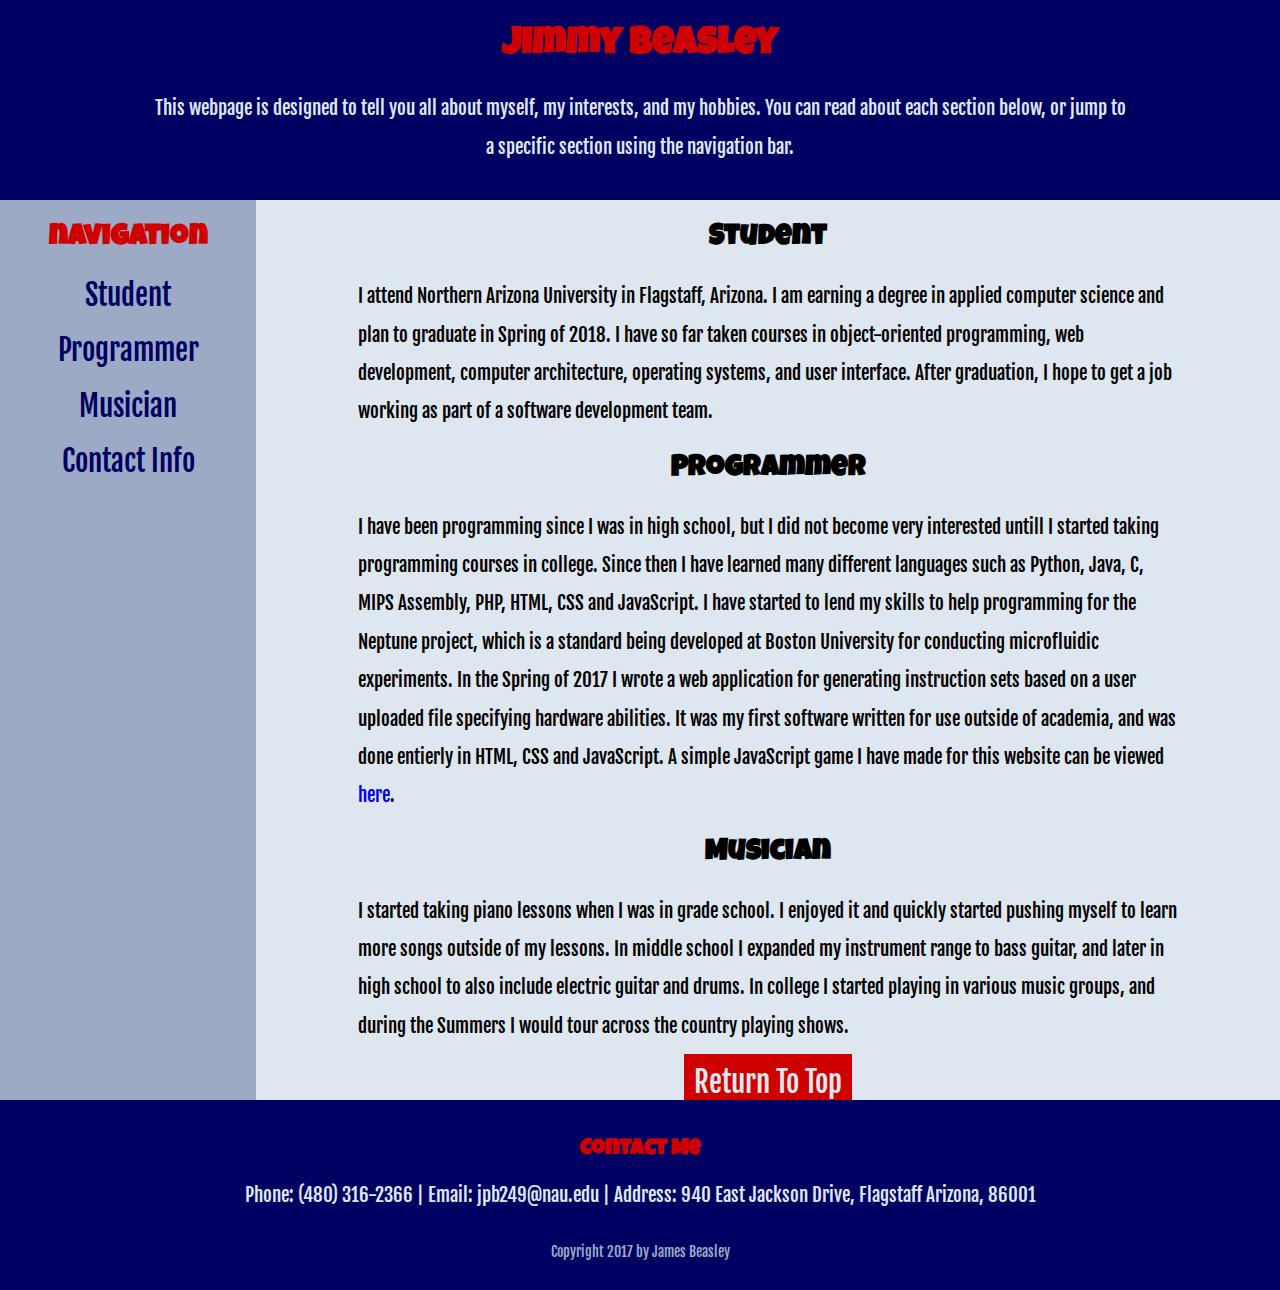
==== index.html @ 36b8263e "Add files via upload" ====
<html>

    <head>

        <!-- Set Webpage Title -->
        <title>Jimmy Beasley</title>

        <!-- Link the CSS file -->
        <link rel="stylesheet" type="text/css" href="index.css">

        <!-- External Fonts -->
        <link href="https://fonts.googleapis.com/css?family=Fjalla+One" rel="stylesheet">
        <link href="https://fonts.googleapis.com/css?family=Fjalla+One|Luckiest+Guy" rel="stylesheet">

    </head>

    <body>

        <!-- Header: Contains my name and an introduction paragraph -->
        <header>

            <h1>Jimmy Beasley</h1>

            <p>
                This webpage is designed to tell you all about myself, my
                interests, and my hobbies. You can read about each section
                below, or jump to a specific section using the navigation bar.
            </p>

        </header>

        <!-- Navigation Bar: All the links to spots in the page go here -->
        <div id="navBar">

            <h2>navigation</h2>

            <p><a href="#Student">Student</a></p>
            <p><a href="#Programmer">Programmer</a></p>
            <p><a href="#Musician">Musician</a></p>
            <p><a href="#Contact">Contact Info</a></p>

        </div>

        <!-- Main Content Body: All the important text goes here -->
        <div id="contentBody">

            <h2 id="Student">Student</h2>

            <p>
                I attend Northern Arizona University in Flagstaff, Arizona. I
                am earning a degree in applied computer science and plan to
                graduate in Spring of 2018. I have so far taken courses in
                object-oriented programming, web development, computer
                architecture, operating systems, and user interface. After
                graduation, I hope to get a job working as part of a software
                development team.
            </p>

            <h2 id="Programmer">Programmer</h2>

            <p>
                I have been programming since I was in high school, but I did
                not become very interested untill I started taking programming
                courses in college. Since then I have learned many different
                languages such as Python, Java, C, MIPS Assembly, PHP, HTML,
                CSS and JavaScript. I have started to lend my skills to help
                programming for the Neptune project, which is a standard being
                developed at Boston University for conducting microfluidic
                experiments. In the Spring of 2017 I wrote a web application
                for generating instruction sets based on a user uploaded file
                specifying hardware abilities. It was my first software written
                for use outside of academia, and was done entierly in HTML, CSS
                and JavaScript. A simple JavaScript game I have made for this
                website can be viewed <a href="dice.html">here</a>.
            </p>

            <h2 id="Musician">Musician</h2>

            <p>
                I started taking piano lessons when I was in grade school. I
                enjoyed it and quickly started pushing myself to learn more
                songs outside of my lessons. In middle school I expanded my
                instrument range to bass guitar, and later in high school to
                also include electric guitar and drums. In college I started
                playing in various music groups, and during the Summers I would
                tour across the country playing shows.
            </p>

            <a href="#contentBody" class="button">
                Return To Top
            </a>

        </div>

        <!-- Webpage Footer: Contains contact info and copyright -->
        <footer>

            <h3 id="Contact">Contact Me</h3>

            <p>
                Phone: (480) 316-2366 |
                <a href="mailto:jpb249@nau.edu" target="_top">
                    Email: jpb249@nau.edu
                </a> |
                Address: 940 East Jackson Drive, Flagstaff Arizona, 86001
            </p>

            <p class="copyright">
                Copyright 2017 by James Beasley
            </p>

        </footer>

    </body>

</html>
---- index.css ----
/*
 *  Color Scheme
 *  Red:        #CE0000
 *  Dark Blue:  #000063
 *  Blue:       #5A79A5
 *  Light Blue: #9CAAC6
 *  White:      #DEE7EF
 */

/*******************/
/* Global Settings */
/*******************/
body
{

    /* Remove areas around sections */
    margin: 0;

    /* Default section width is 100% */
    width: 100%;

    /* Default text is centered */
    text-align: center;

    /* Default font settings */
    font-size: 1.2em;
    font-family: "Fjalla One";

    /* Default background color */
    background: #9CAAC6;

}

/**********/
/* Header */
/**********/
header
{
    background: #000063;
    color: #DEE7EF;
    min-height: 200px;
    overflow: hidden;
}

header h1
{
    color: #CE0000;
    font-family: "Luckiest Guy";
    padding-top: 15px, 150px, 150px, 0;
}

header p
{
    padding-bottom: 15px;
    padding-left: 150px;
    padding-right: 150px;
    line-height: 200%;
}

/******************/
/* Navigation Bar */
/******************/
#navBar
{
    background: #9CAAC6;
    height: auto;
    width: 20%;
    float: left;
    display: inline-block;
}

#navBar h2
{
    color: #CE0000;
    font-size: 1.5em;
    font-family: "Luckiest Guy";
}

#navBar a
{
    color: #000063;
    font-size: 1.5em;
    text-decoration: none;
}

#navbar a:hover
{
    color: #5A79A5;
    transition: 0.25s;
}

/****************/
/* Content Body */
/****************/
#contentBody
{
    background: #DEE7EF;
    height: auto;
    width: 80%;
    display: inline-block;
    overflow: hidden;
}

#contentBody:first-child
{
    color: yellow;
}

#contentBody *
{
    padding: 0 10%;
}

#contentBody:first-child
{
    padding-top: 300px;
}

#contentBody h2
{
    font-family: "Luckiest Guy";
}

#contentBody p
{
    text-align: left;
    line-height: 200%;
}

#contentBody a
{
    padding: 0;
    text-decoration: none;
}

#contentBody .button
{
    background: #CE0000;
    color: #DEE7EF;
    border: none;
    font-size: 1.5em;
    text-decoration: none;
    padding: 10px;
}

#contentBody .button:hover
{
    background: #FF1A1A;
    transition: 0.25s
}

/**********/
/* Footer */
/**********/
footer
{
    background: #000063;
    color: #DEE7EF;
    min-height: 100px;
    overflow: hidden;
}

footer *
{
    padding: 0 50px;
}

footer h3
{
    color: #CE0000;
    padding-top: 15px;
    font-family: "Luckiest Guy";
}

footer p
{
    padding-bottom: 15px;
}

footer a
{
    padding: 0;
    text-decoration: none;
    color: #DEE7EF;
}

.copyright
{
    color: #9CAAC6;
    font-size: 0.75em;
}

/******************/
/* Media Quieries */
/******************/

/* If the screen is 800px or less */
@media (max-width: 800px)
{
    #navBar
    {
        width: 100%;
    }
    #contentBody
    {
        width: 100%;
    }
}
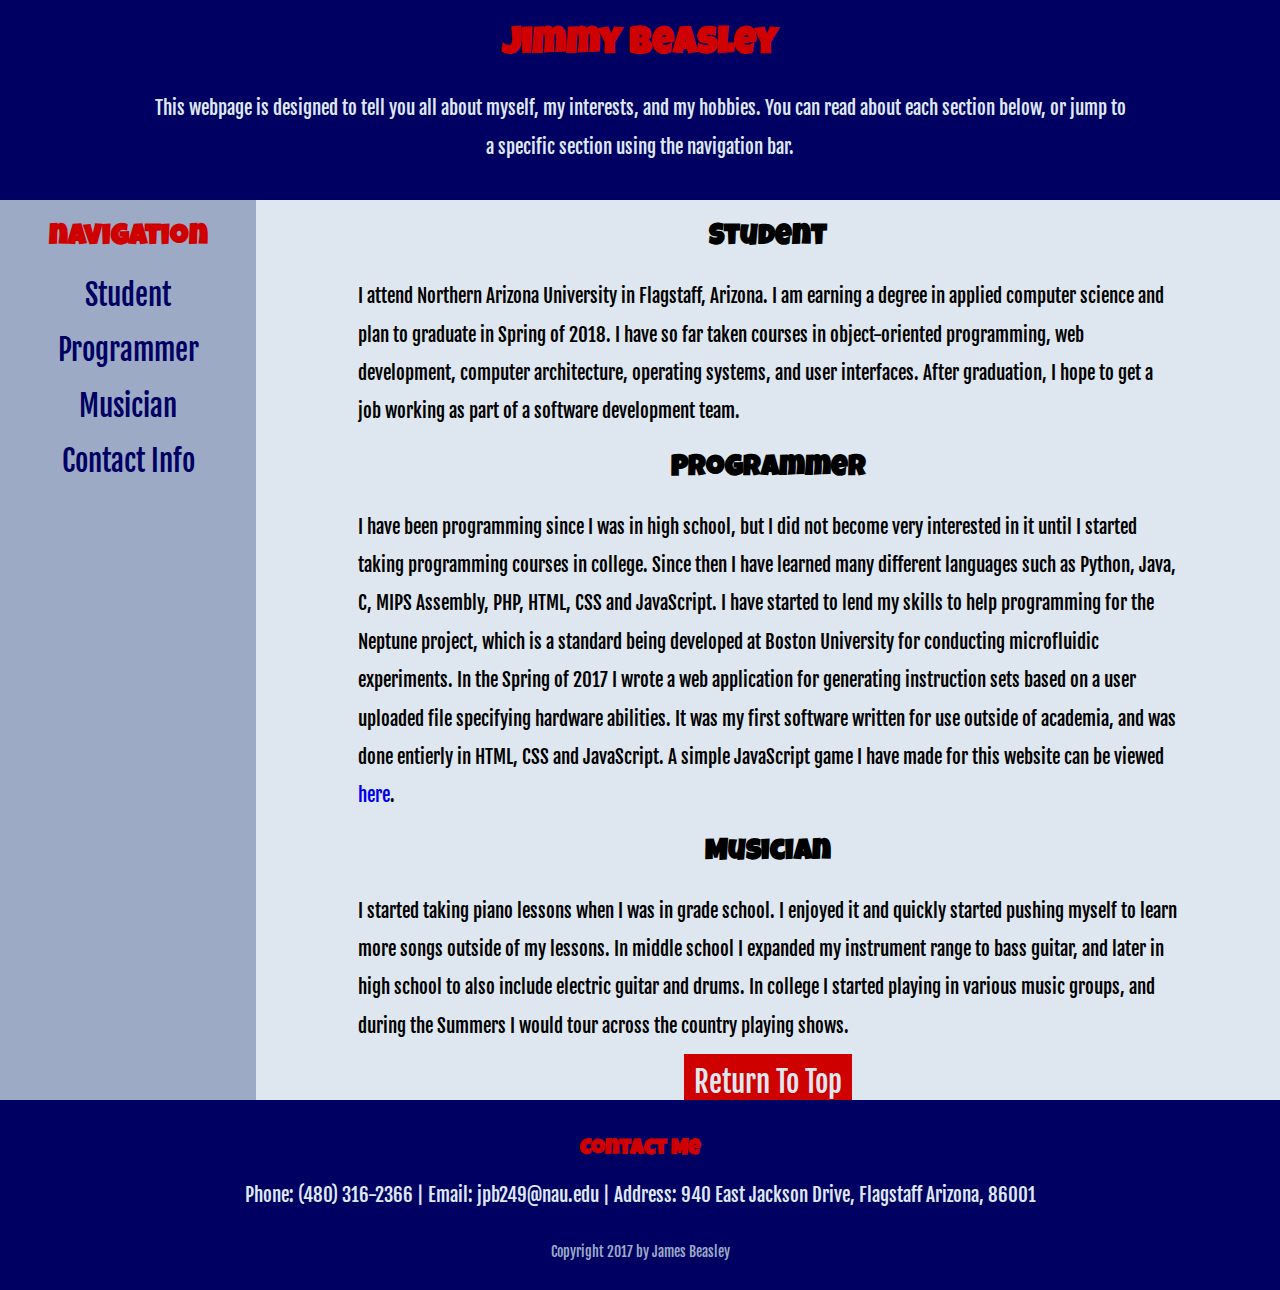
==== commit 96a3d076: "Add files via upload" ====
--- a/index.html
+++ b/index.html
@@ -51,7 +51,7 @@
                 am earning a degree in applied computer science and plan to
                 graduate in Spring of 2018. I have so far taken courses in
                 object-oriented programming, web development, computer
-                architecture, operating systems, and user interface. After
+                architecture, operating systems, and user interfaces. After
                 graduation, I hope to get a job working as part of a software
                 development team.
             </p>
@@ -60,7 +60,7 @@
 
             <p>
                 I have been programming since I was in high school, but I did
-                not become very interested untill I started taking programming
+                not become very interested in it until I started taking programming
                 courses in college. Since then I have learned many different
                 languages such as Python, Java, C, MIPS Assembly, PHP, HTML,
                 CSS and JavaScript. I have started to lend my skills to help
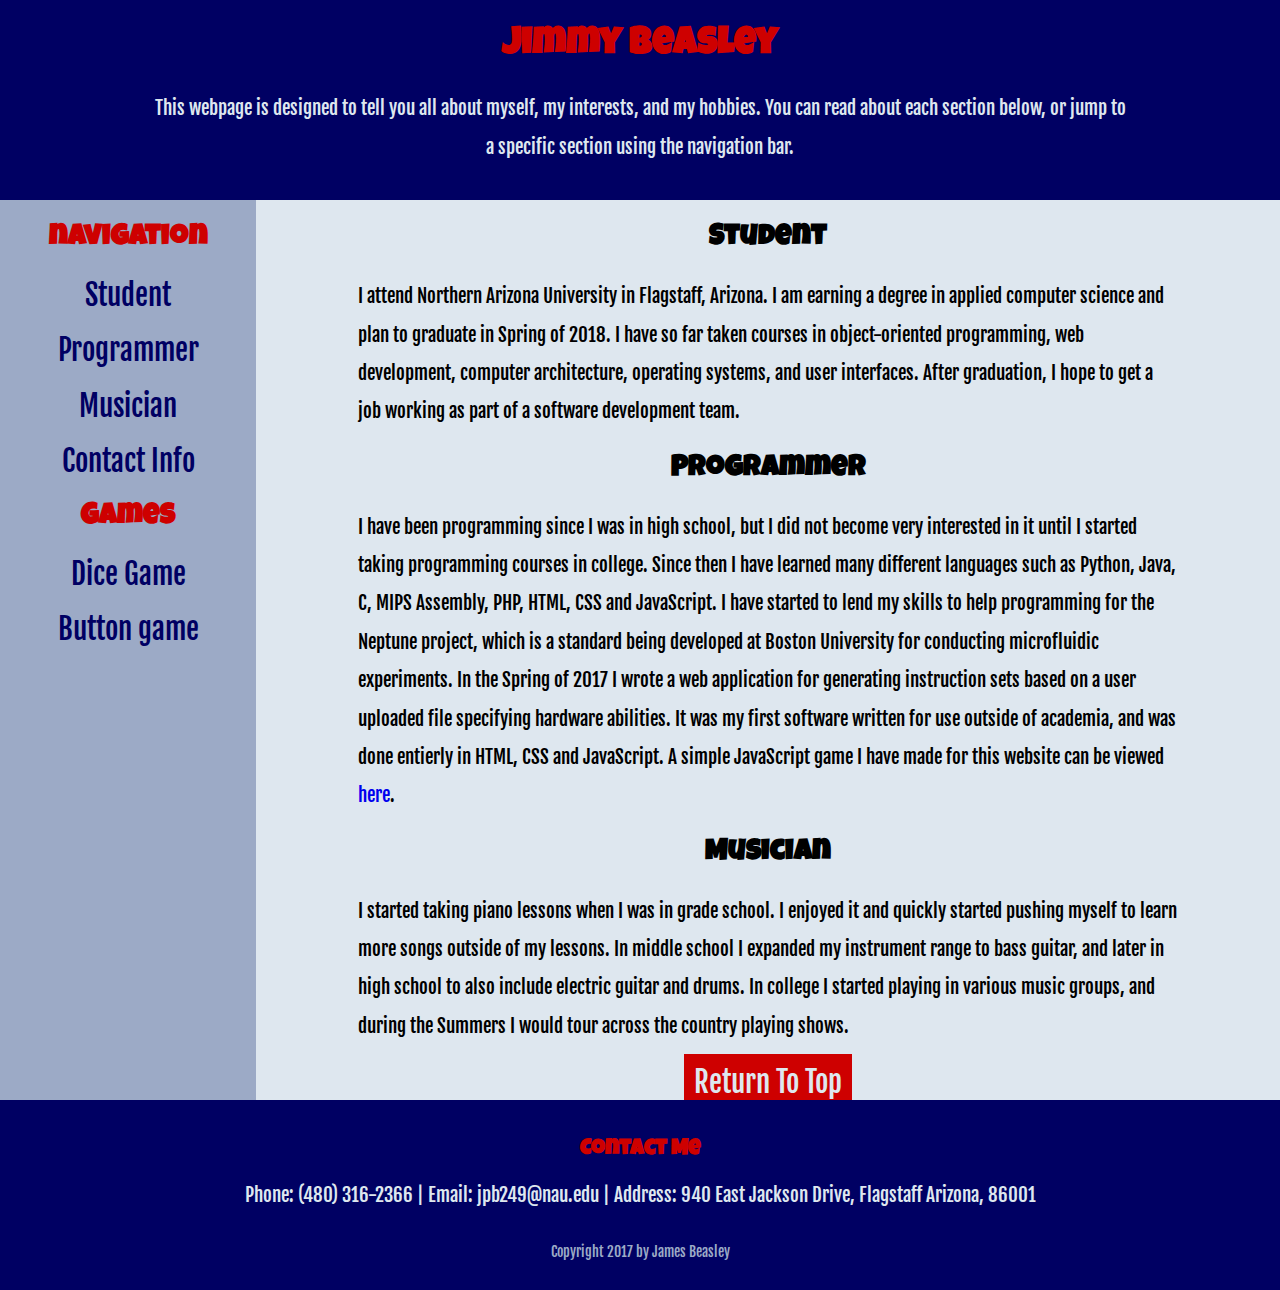
==== commit 21908b11: "Add files via upload" ====
--- a/index.html
+++ b/index.html
@@ -39,6 +39,11 @@
             <p><a href="#Musician">Musician</a></p>
             <p><a href="#Contact">Contact Info</a></p>
 
+            <h2>Games</h2>
+
+            <p><a href="dice.html">Dice Game</a></p>
+            <p><a href="button.html">Button game</a></p>
+
         </div>
 
         <!-- Main Content Body: All the important text goes here -->
@@ -60,12 +65,12 @@
 
             <p>
                 I have been programming since I was in high school, but I did
-                not become very interested in it until I started taking programming
-                courses in college. Since then I have learned many different
-                languages such as Python, Java, C, MIPS Assembly, PHP, HTML,
-                CSS and JavaScript. I have started to lend my skills to help
-                programming for the Neptune project, which is a standard being
-                developed at Boston University for conducting microfluidic
+                not become very interested in it until I started taking
+                programming courses in college. Since then I have learned many
+                different languages such as Python, Java, C, MIPS Assembly, PHP,
+                HTML, CSS and JavaScript. I have started to lend my skills to
+                help programming for the Neptune project, which is a standard
+                being developed at Boston University for conducting microfluidic
                 experiments. In the Spring of 2017 I wrote a web application
                 for generating instruction sets based on a user uploaded file
                 specifying hardware abilities. It was my first software written
